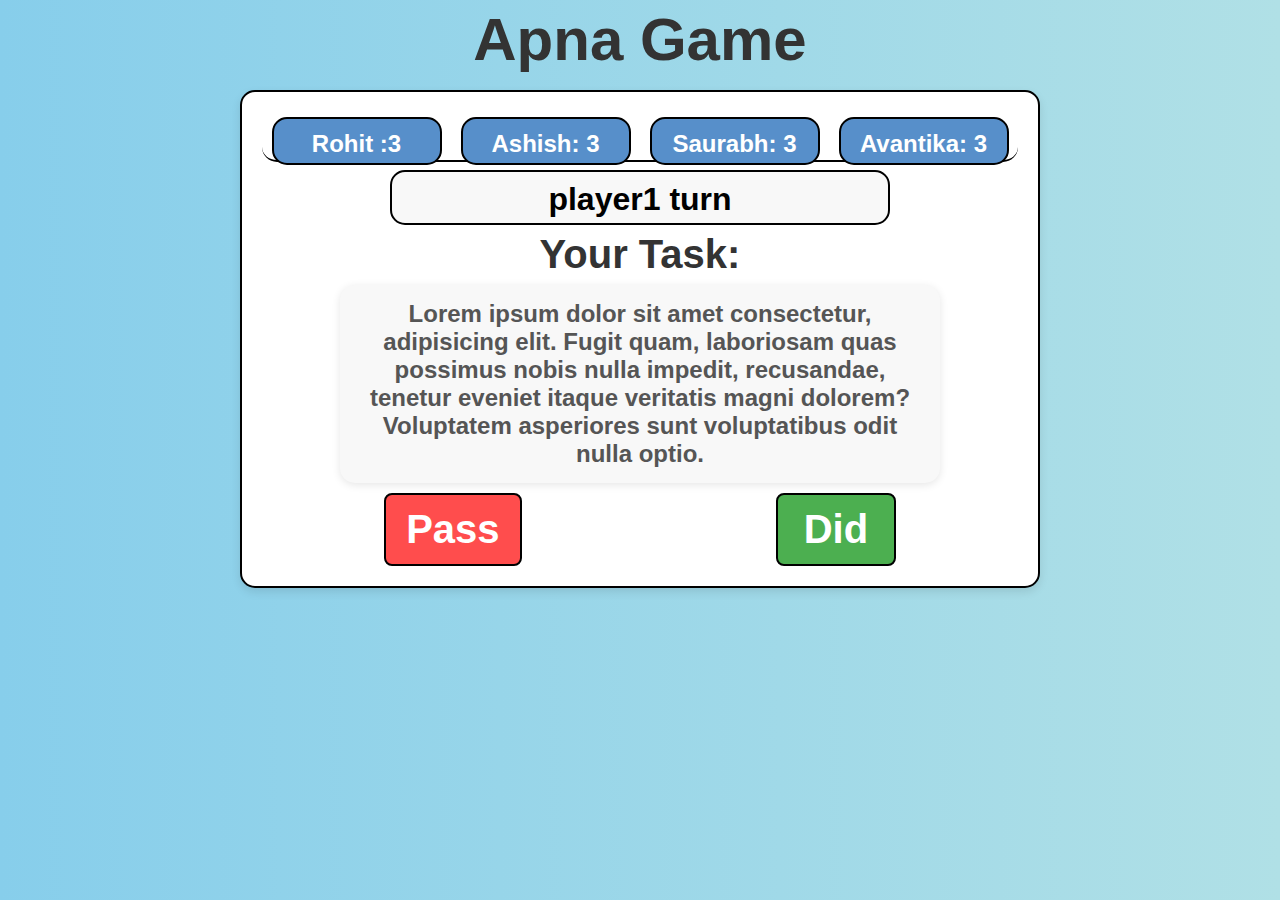
==== index.html @ 46aac5d4 "html css donw for welcome and game" ====
<!DOCTYPE html>
<html lang="en">
<head>
    <meta charset="UTF-8">
    <meta name="viewport" content="width=device-width, initial-scale=1.0">
    <title>Apna_Game</title>
    <link rel="stylesheet" href="style.css">
</head>
<body>
    <div id="gamename">Apna Game</div>
    <div class="everything">
        <div class="game">
            <div class="health">
                <div class="player1 player">Rohit :3</div>
                <div class="player2 player">Ashish: 3</div>
                <div class="player3 player">Saurabh: 3</div>
                <div class="player4 player">Avantika: 3</div>
            </div>
            <div class="whoseturn">player1 turn</div>
            <h3 class="yourtask">Your Task:</h3>
            <div class="task"><b>Lorem ipsum dolor sit amet consectetur, adipisicing elit. Fugit quam, laboriosam quas possimus nobis nulla impedit, recusandae, tenetur eveniet itaque veritatis magni dolorem? Voluptatem asperiores sunt voluptatibus odit nulla optio.</b></div>
            <div class="options">
                <button class="buttonn" id="pass">Pass</button>
                <button class="buttonn" id="did">Did</button>
            </div>
        </div>
    </div>
</body>
</html>
---- style.css ----
* {
    border: 0;
    padding: 0;
    margin: 0;
    text-align: center;
    align-items: center;
    box-sizing: border-box;
}

body {
    background: linear-gradient(to right, #87CEEB, #B0E0E6);
    font-family: 'Poppins', sans-serif;
}

#gamename {
    font-size: 60px;
    margin-top: 5px;
    font-weight: bold;
    color: #333;
}

.everything {
    margin: 1rem;
    height: auto;
    display: flex;
    justify-content: center;
    flex-wrap: wrap;
}

.game {
    border: 2px solid black;
    height: auto;
    width: 90%;
    max-width: 800px;0
    align-self: center;
    border-radius: 15px;
    background: white;
    box-shadow: 0px 4px 10px rgba(0, 0, 0, 0.1);
    padding: 20px;
}

.health {
    display: flex;
    justify-content: space-around;
    height: 50px;
    width: 100%;
    border-radius: 15px;
    border-bottom: 2px solid black;
    flex-wrap: wrap;
}

.player {
    background-color: #578fca;
    height: 100%;
    flex: 1;
    min-width: 150px;
    max-width: 170px;
    font-size: 1.5rem;
    overflow: hidden;
    text-align: center;
    line-height: 50px;
    border: 2px solid black;
    border-radius: 15px;
    color: white;
    font-weight: bold;
    transition: 0.3s;
    margin: 5px;
    white-space: nowrap;
    padding: 0 10px;
}

.player:hover {
    background-color: #3a6c9e;
}

.whoseturn {
    border: 2px solid black;
    border-radius: 15px;
    width: 90%;
    max-width: 500px;
    height: 55px;
    margin: 1% auto;
    font-size: 2rem;
    text-align: center;
    line-height: 55px;
    background: #F8F8F8;
    font-weight: bold;
}

.task {
    border-radius: 15px;
    width: 90%;
    max-width: 600px;
    height: auto;
    margin: 1% auto;
    font-size: 1.5rem;
    background: #F8F8F8;
    padding: 15px;
    box-shadow: 0px 2px 8px rgba(0, 0, 0, 0.1);
    font-weight: bold;
    color: #555;
}

.yourtask {
    font-size: 2.5rem;
    font-weight: bold;
    color: #333;
}

.options {
    display: flex;
    justify-content: space-around;
    flex-wrap: wrap;
    gap: 10px;
    margin-top: 10px;
}

.buttonn {
    font-size: 2.5rem;
    padding: 12px 20px;
    font-weight: bold;
    border-radius: 8px;
    transition: 0.3s;
    cursor: pointer;
    border: 2px solid black;
    min-width: 120px;
}

.buttonn:hover{
    transform: scale(1.05);
}

.buttonn:active{
    transform: scale(0.95);
}

#pass{
    background-color: #ff4d4d;
    color: white;
}

#pass:hover {
    background-color: #cc0000;
}

#did{
    background-color: #4caf50;
    color: white;
}

#did:hover {
    background-color: #2e7d32;
}
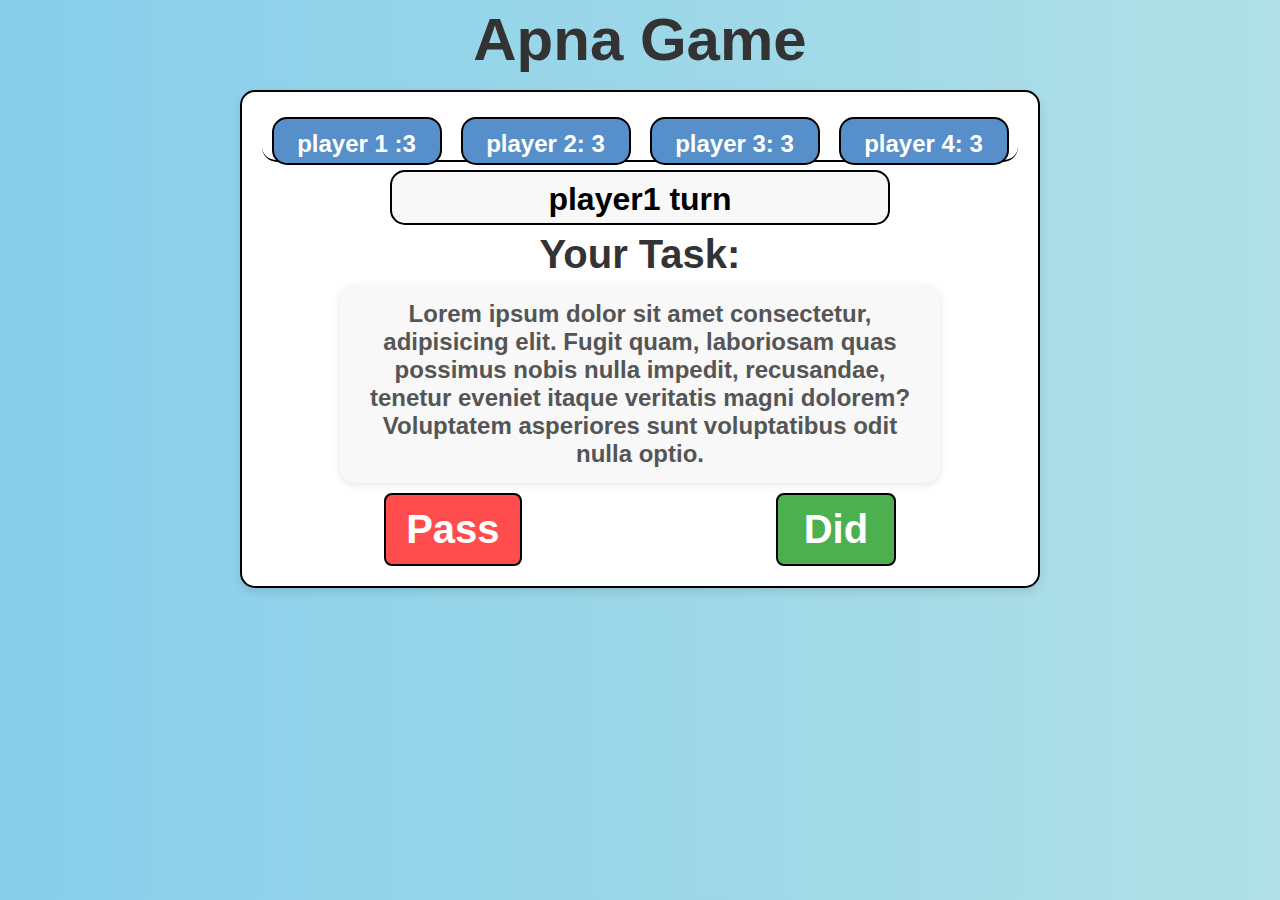
==== commit efb4a3e5: "Update index.html" ====
--- a/index.html
+++ b/index.html
@@ -11,10 +11,10 @@
     <div class="everything">
         <div class="game">
             <div class="health">
-                <div class="player1 player">Rohit :3</div>
-                <div class="player2 player">Ashish: 3</div>
-                <div class="player3 player">Saurabh: 3</div>
-                <div class="player4 player">Avantika: 3</div>
+                <div class="player1 player">player 1 :3</div>
+                <div class="player2 player">player 2: 3</div>
+                <div class="player3 player">player 3: 3</div>
+                <div class="player4 player">player 4: 3</div>
             </div>
             <div class="whoseturn">player1 turn</div>
             <h3 class="yourtask">Your Task:</h3>
@@ -25,5 +25,9 @@
             </div>
         </div>
     </div>
+    
+
+
+    <script src="script.js"></script>
 </body>
-</html>+</html>
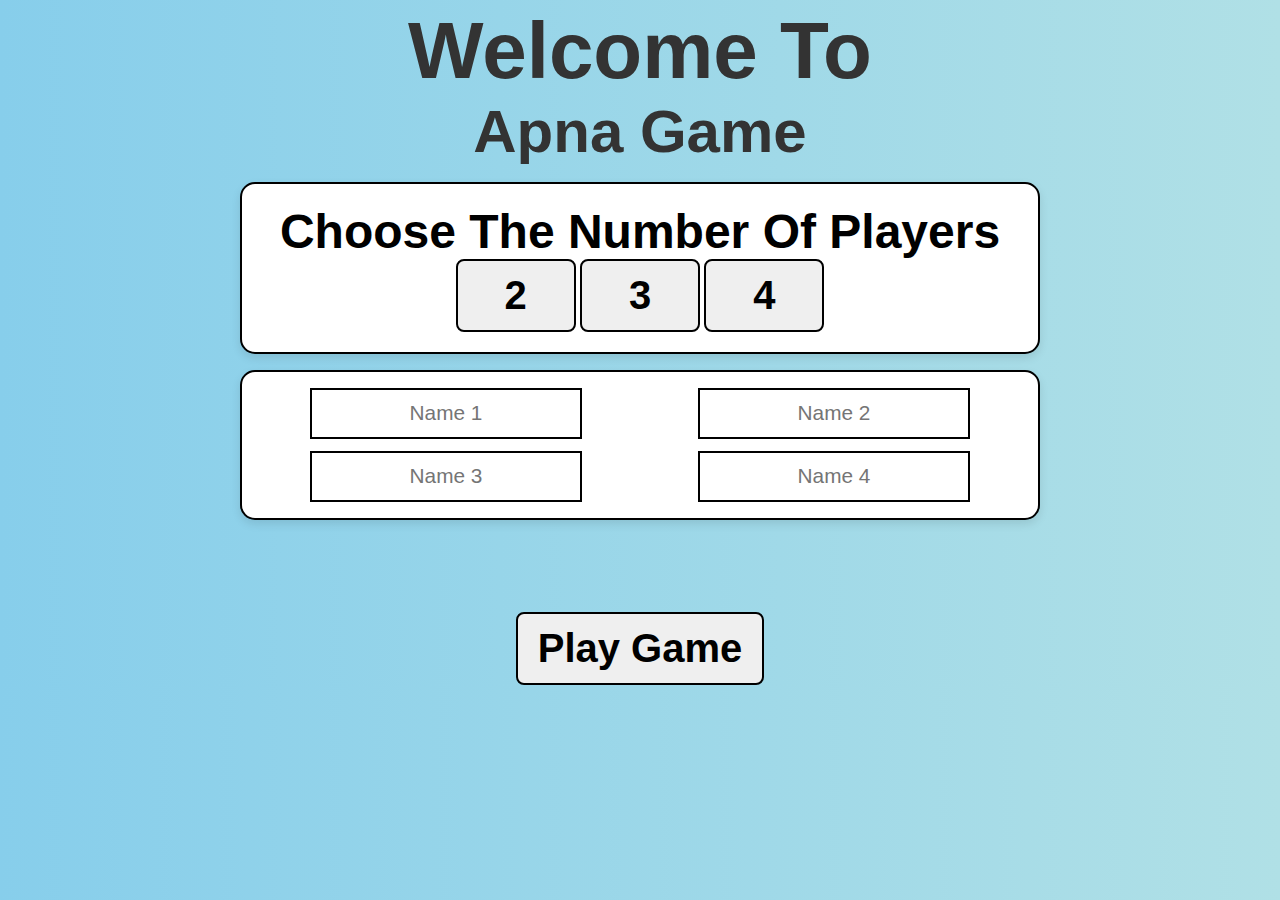
==== commit f2552af2: "Update index.html" ====
--- a/index.html
+++ b/index.html
@@ -3,30 +3,37 @@
 <head>
     <meta charset="UTF-8">
     <meta name="viewport" content="width=device-width, initial-scale=1.0">
-    <title>Apna_Game</title>
-    <link rel="stylesheet" href="style.css">
+    <title>Welcome Page</title>
+    <link rel="stylesheet" href="styleopen.css">
 </head>
 <body>
-    <div id="gamename">Apna Game</div>
-    <div class="everything">
-        <div class="game">
-            <div class="health">
-                <div class="player1 player">player 1 :3</div>
-                <div class="player2 player">player 2: 3</div>
-                <div class="player3 player">player 3: 3</div>
-                <div class="player4 player">player 4: 3</div>
-            </div>
-            <div class="whoseturn">player1 turn</div>
-            <h3 class="yourtask">Your Task:</h3>
-            <div class="task"><b>Lorem ipsum dolor sit amet consectetur, adipisicing elit. Fugit quam, laboriosam quas possimus nobis nulla impedit, recusandae, tenetur eveniet itaque veritatis magni dolorem? Voluptatem asperiores sunt voluptatibus odit nulla optio.</b></div>
-            <div class="options">
-                <button class="buttonn" id="pass">Pass</button>
-                <button class="buttonn" id="did">Did</button>
+    <div class="welcome">
+        <h1>Welcome To</h1>
+        <h2>Apna Game</h2>
+    </div>
+    <div class="numeverthing">
+        <div class="numberplayer">
+            <h3 style="font-size: 3rem;">Choose The Number Of Players</h3>
+            <div class="number">
+                <button class="xyzz" id="2">2</button>
+                <button class="xyzz" id="3">3</button>
+                <button class="xyzz" id="4">4</button>
             </div>
         </div>
     </div>
+    <div class="playersname">
+        <div class="input-container">
+            <input type="text" id="name1" placeholder="Name 1">
+            <input type="text" id="name2" placeholder="Name 2">
+            <input type="text" id="name3" placeholder="Name 3">
+            <input type="text" id="name4" placeholder="Name 4">
+        </div>
     
-
+    </div><br><br><br><br><br><br><br><br><br>
+    <div class="submitbtn">
+        <button onclick="collectNames()">Play Game</button>
+    </div>
+    
 
     <script src="script.js"></script>
 </body>
--- a/styleopen.css
+++ b/styleopen.css
@@ -0,0 +1,84 @@
+* {
+    border: 0;
+    padding: 0;
+    margin: 0;
+    text-align: center;
+    align-items: center;
+    box-sizing: border-box;
+}
+
+body {
+    background: linear-gradient(to right, #87CEEB, #B0E0E6);
+    font-family: 'Poppins', sans-serif;
+}
+
+.welcome {
+    font-size: 40px;
+    margin-top: 5px;
+    font-weight: bold;
+    color: #333;
+}
+.numberplayer{
+    border: 2px solid black;
+    height: auto;
+    width: 90%;
+    max-width: 800px;
+    align-self: center;
+    border-radius: 15px;
+    background: white;
+    box-shadow: 0px 4px 10px rgba(0, 0, 0, 0.1);
+    padding: 20px;
+}
+
+
+.numeverthing{
+        margin: 1rem;
+        height: auto;
+        display: flex;
+        justify-content: center;
+        flex-wrap: wrap;
+}
+
+button{
+    font-size: 2.5rem;
+    padding: 12px 20px;
+    font-weight: bold;
+    border-radius: 8px;
+    transition: 0.3s;
+    cursor: pointer;
+    border: 2px solid black;
+    min-width: 120px;
+}
+button:hover{
+    transform: scale(1.05);
+}
+
+button:active{
+    transform: scale(0.95);
+}
+.playersname{
+    display: flex;
+    align-items: center;
+    justify-content: center;
+    flex-wrap: wrap;
+    height: 80px;
+}
+.input-container{
+    display: flex;
+    justify-content: space-around;
+    flex-wrap: wrap;
+    border: 2px solid black;
+    height: 150px;
+    width: 90%;
+    max-width: 800px;
+    border-radius: 15px;
+    background: white;
+    box-shadow: 0px 4px 10px rgba(0, 0, 0, 0.1);
+    padding: 10px;
+}
+#name1,#name2,#name3,#name4{
+    border: 2px solid black;
+    width: 35%;
+    height: 40%;
+    font-size: 1.3rem;
+}
